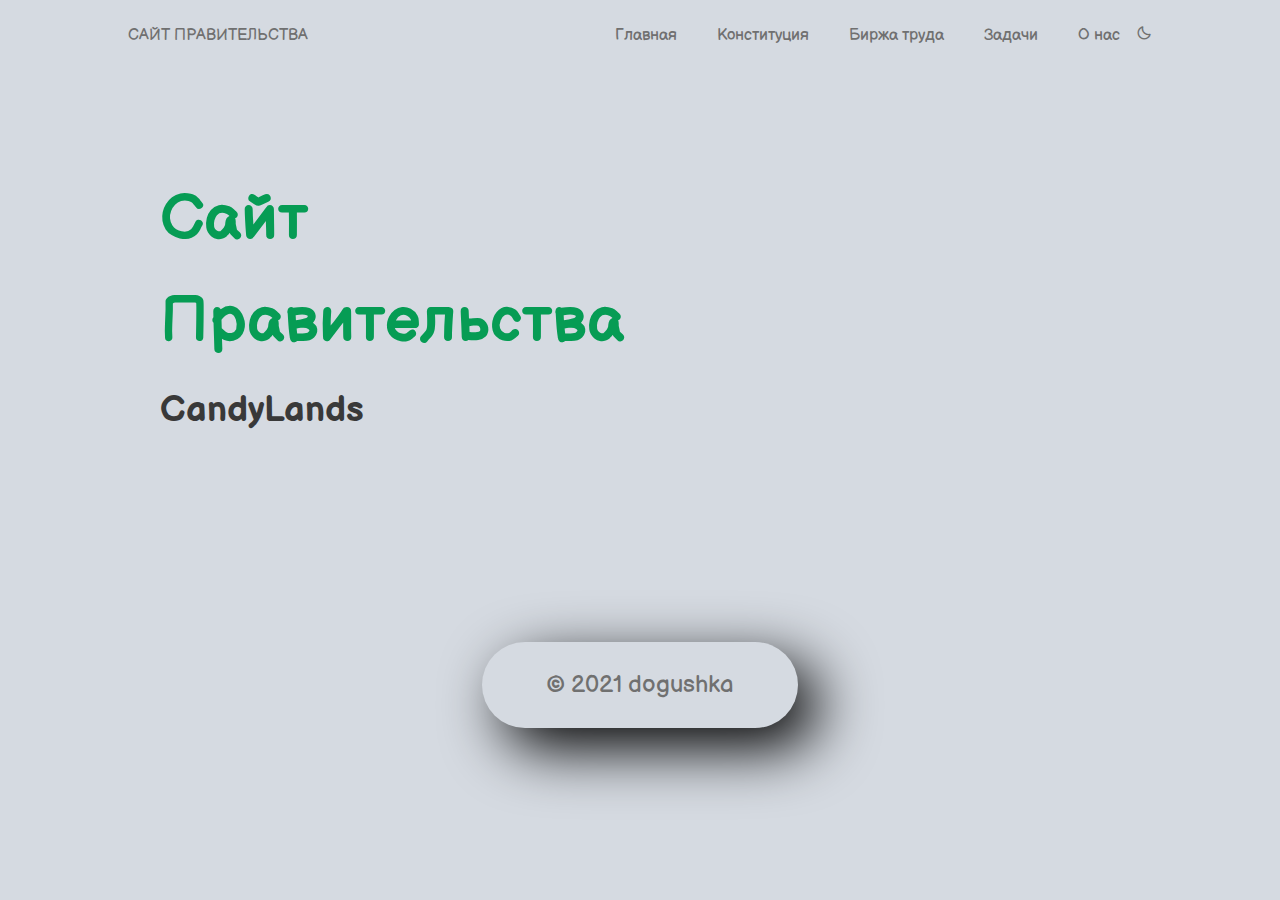
==== index.html @ 111f074c "Add files via upload" ====
<!DOCTYPE html>
<html lang="en">
    <head>
        <meta charset="UTF-8">
        <meta name="viewport" content="width=device-width, initial-scale=1.0">
        <!--========== BOX ICONS ==========-->
        <link rel="preconnect" href="https://fonts.googleapis.com">
        <link rel="preconnect" href="https://fonts.gstatic.com" crossorigin>
        <link href="https://fonts.googleapis.com/css2?family=Balsamiq+Sans:wght@700&display=swap" rel="stylesheet">
        <link href='https://unpkg.com/boxicons@2.0.9/css/boxicons.min.css' rel='stylesheet'>
        <!--========== CSS ==========-->
        <link rel="stylesheet" href="assets/css/styles.css">

        <title>Главная</title>
        
    </head>
    <body>

        <div class="login-popup">
            <div class="box">
                 <div class="img-area">
                     <div class="img">
                     </div>
                     <img src="assets/img/undraw_percentages_-0-rur.svg" alt="" class="login-popup__img-area">
                 </div>
                 <div class="form">
                     <div class="close">&times;</div>
                     <h1>Обновление V1.0</h1>
                     <form>
                     <p class="title__blog"><b>• Добавлена категория "Конституция"</b></p>
             <p class="title__blog"><b>• Ожидается категория "Биржа Труда"</b></p>
             <p class="title__blog"><b>• Заполняется категория "Ивент"</b></p>
             <p class="title__blog"><b>• Заполняется категория "Задачи"</b></p>
             <p class="title__blog"><b>• Добавлена категория "О нас"</b></p>
             <p class="title__blog"><b>• Купили печенек к чаю ʕ ᵔᴥᵔ ʔ</b></p>
                     </form>
                 </div>
            </div>
       </div>

        <!--========== SCROLL TOP ==========-->
        <a href="#" class="scrolltop" id="scroll-top">
            <i class='bx bx-chevron-up scrolltop__icon'></i>
        </a>

        <!--========== HEADER ==========-->
        <header class="l-header" id="header">
            <nav class="nav bd-container">
                <a href="#" class="nav__logo">САЙТ ПРАВИТЕЛЬСТВА</a>

                <div class="nav__menu" id="nav-menu">
                    <ul class="nav__list">
                        <li class="nav__item"><a href="#home" class="nav__link active-link">Главная</a></li>
                        <li class="nav__item"><a href="constitut.html" class="nav__link">Конституция</a></li>
                        <li class="nav__item"><a href="birga.html" class="nav__link">Биржа труда</a></li>
                        <li class="nav__item"><a href="#menu" class="nav__link">Задачи</a></li>
                        <li class="nav__item"><a href="#menu" class="nav__link">О нас</a></li>
                        <li><i class='bx bx-moon change-theme' id="theme-button"></i></li>
                    </ul>
                </div>

                <div class="nav__toggle" id="nav-toggle">
                    <i class='bx bx-menu'></i>
                </div>
            </nav>
        </header>

        <main class="l-main">
            <!--========== HOME ==========-->
            <section class="home" id="home">
                <div class="home__container bd-container bd-grid">
                    <div class="home__data">
                        <h1 class="home__title">Сайт <br> Правительства</h1>
                        <h2 class="home__subtitle">CandyLands</h2>
                    </div>
    
                    <img src="assets/img/Group_8.svg" alt="" class="home__img">
                </div>
            </section>
            <div class="container">
                <div class="text">
                  <p>&copy <span id="currentYear">2021</span> dogushka</p>
                </div>
              </div>
              <br>
        <!--========== SCROLL REVEAL ==========-->
        <script src="https://unpkg.com/scrollreveal"></script>
        <script src="https://cdn.jsdelivr.net/npm/canvas-confetti@1.4.0/dist/confetti.browser.min.js"></script>


        <!--========== MAIN JS ==========-->
        <script src="assets/js/main.js"></script>
        <script src="assets/js/taimer.js"></script>
    </body>
</html>
---- assets/css/styles.css ----
/*===== GOOGLE FONTS =====*/
@import url('https://fonts.googleapis.com/css2?family=Balsamiq+Sans:wght@700&display=swap');

/*===== VARIABLES CSS =====*/
:root {
  --header-height: 3rem;

  /*========== Colors ==========*/
  --first-color: #069C54;
  --first-color-alt: #048654;
  --title-color: #393939;
  --text-color: #707070;
  --text-color-light: #A6A6A6;
  --body-color: #d5dae1;
  --container-color: #FFFFFF;

  /*========== Font and typography ==========*/
  --body-font: 'Balsamiq Sans', sans-serif;
  --biggest-font-size: 2.25rem;
  --h1-font-size: 1.5rem;
  --h2-font-size: 1.25rem;
  --h3-font-size: 1rem;
  --normal-font-size: .938rem;
  --small-font-size: .813rem;
  --smaller-font-size: .75rem;

  /*========== Font weight ==========*/
  --font-medium: 500;
  --font-semi-bold: 600;

  /*========== Margenes ==========*/
  --mb-1: .5rem;
  --mb-2: 1rem;
  --mb-3: 1.5rem;
  --mb-4: 2rem;
  --mb-5: 2.5rem;
  --mb-6: 3rem;

  /*========== z index ==========*/
  --z-tooltip: 10;
  --z-fixed: 100;
}

@media screen and (min-width: 768px){
  :root{
    --biggest-font-size: 4rem;
    --h1-font-size: 2.25rem;
    --h2-font-size: 1.5rem;
    --h3-font-size: 1.25rem;
    --normal-font-size: 1rem;
    --small-font-size: .875rem;
    --smaller-font-size: .813rem;
  }
}

/*========== BASE ==========*/
*,::before,::after{
  box-sizing: border-box;
}

html{
  scroll-behavior: smooth;
}

/*========== Variables Dark theme ==========*/
body.dark-theme{
  --title-color: #F1F3F2;
  --text-color: #C7D1CC;
  --body-color: #1D2521;
  --container-color: #27302C;
}

/*========== Button Dark/Light ==========*/
.change-theme{
  position: absolute;
  right: 1rem;
  top: 1.8rem;
  color: var(--text-color);
  font-size: 1rem;
  cursor: pointer;
}

body{
  margin: var(--header-height) 0 0 0;
  font-family: var(--body-font);
  font-size: var(--normal-font-size);
  background-color: var(--body-color);
  color: var(--text-color);
  line-height: 1.6;
}

h1,h2,h3,p,ul{
  margin: 0;
}

ul{
  padding: 0;
  list-style: none;
}

a{
  text-decoration: none;
}

img{
  max-width: 100%;
  height: auto;
}


/*========== CLASS CSS ==========*/
.section{
  padding: 4rem 0 2rem;
}

.section-title, .section-subtitle{
  text-align: center;
}

.section-title{
  font-size: var(--h1-font-size);
  color: var(--title-color);
  margin-bottom: var(--mb-3);
}

.section-subtitle{
  display: block;
  color: var(--first-color);
  font-weight: var(--font-medium);
  margin-bottom: var(--mb-1);
}

/*========== LAYOUT ==========*/
.bd-container{
  max-width: 960px;
  width: calc(100% - 2rem);
  margin-left: var(--mb-2);
  margin-right: var(--mb-2);
}

.bd-grid{
  display: grid;
  gap: 1.5rem;
}

.l-header{
  width: 100%;
  position: fixed;
  top: 0;
  left: 0;
  z-index: var(--z-fixed);
  background-color: var(--body-color);
}

/*========== NAV ==========*/
.nav{
  max-width: 1024px;
  height: var(--header-height);
  display: flex;
  justify-content: space-between;
  align-items: center;
}

@media screen and (max-width: 768px){
  .nav__menu{
    position: fixed;
    top: -100%;
    left: 0;
    width: 100%;
    padding: 1.5rem 0 1rem;
    text-align: center;
    background-color: var(--body-color);
    transition: .4s;
    box-shadow: 0 4px 4px rgba(0,0,0,.1);
    border-radius: 0 0 1rem 1rem;
    z-index: var(--z-fixed);
  }
}

.nav__item{
  margin-bottom: var(--mb-2);
}

.nav__link, .nav__logo, .nav__toggle{
  color: var(--text-color);
  font-weight: var(--font-medium);
}

.nav__logo:hover{
  color: var(--first-color);
}

.nav__link{
  transition: .3s;
}

.nav__link:hover{
  color: var(--first-color);
}

.nav__toggle{
  font-size: 1.3rem;
  cursor: pointer;
}

/* Show menu */
.show-menu{
  top: var(--header-height);
}

/* Change background header */
.scroll-header{
  box-shadow: 0 2px 4px rgba(0,0,0,.1);
}

/* Scroll top */
.scrolltop{
  position: fixed;
  right: 1rem;
  bottom: -20%;
  display: flex;
  justify-content: center;
  align-items: center;
  padding: .3rem;
  background: rgba(6,156,84,.5);
  border-radius: .4rem;
  z-index: var(--z-tooltip);
  transition: .4s;
  visibility: hidden;
}

.scrolltop:hover{
  background-color: var(--first-color-alt);
}

.scrolltop__icon{
  font-size: 1.8rem;
  color: var(--body-color);
}

/* Show scrolltop */
.show-scroll{
  visibility: visible;
  bottom: 1.5rem;
}

/*========== CARD GLASS ==========*/
.card{
  position: relative;
  overflow: hidden;
  padding: 3rem 0;
  background-color: var(--body-color);
}

.card__container{
  display: grid;
  gap: 1.5rem;
}

.card__glass{
  position: relative;
  overflow: hidden;
  text-align: center;
  padding: 2.5rem;
  background: linear-gradient(130deg,
              rgba(251,251,254,.6),
              rgba(251,251,254,.2));
  box-shadow: inset 2px 2px 1px rgba(251,251,254,.3)
              inset -2px -2px 1px rgba(251,251,254,.2);
  border-radius: 1.5rem;
  backdrop-filter: blur(10px);
}

.card__img{
  width: 80px;
  height: 80px;
  border-radius: 50%;
  border: 2px solid #F4F4FB;
  margin-bottom: 1rem;
}

.card__data{
  margin-bottom: 1.5rem;
}

.card__title{
  font-size: var(--h3-font-size);
  color: var(--title-color);
  font-weight: 600;
  margin-bottom: .25rem;
}

.card__profession{
  font-size: var(--small-font-size);
  color: var(--text-color);
  font-weight: 500;
}

.card__button{
  display: inline-block;
  background: linear-gradient(130deg,
              rgba(251,251,254,.9),
              rgba(251,251,254,.2));
  padding: .75rem 1.5rem;
  border-radius: .5rem;
  color: var(--title-color);
  font-weight: 500;
  transition: .4s;
}

.card__button:hover{
  background: linear-gradient(130deg,
              rgba(251,251,254,1),
              rgba(251,251,254,.4));
}

.card__social{
  position: absolute;
  top: 50%;
  transform: translateY(-50%);
}

.card__link{
  display: block;
  font-size: 1.35rem;
  color: var(--title-color);
  margin: 1rem 0;
  transform: translateX(-5rem);
}

.card__link:nth-child(1){
  transition: .2s;
}
.card__link:nth-child(2){
  transition: .5s;
}
.card__link:nth-child(3){
  transition: .7s;
}

.card__glass:hover .card__link{
  transform: translateX(-1.5rem);
}

.card__circle{
  position: absolute;
  width: 250px;
  height: 250px;
  background: linear-gradient(130deg,
              rgba(77,73,191,.8),
              rgba(255,255,255,.2));
  border-radius: 50%;
}

.card__circle1{
  top: 20%;
  left: -20%;
}

.card__circle2{
  bottom: -5%;
  right: -25%;
  background: linear-gradient(130deg,
              rgba(5,219,242,.8),
              rgba(255,255,255,.2));
}

/*========== MEDIA QUERIES ==========*/
@media screen and (min-width: 568px){
  .card__container{
    grid-template-columns: repeat(2, 1fr);
  }
}

@media screen and (min-width: 768px){
  .bd-container{
    margin-left: auto;
    margin-right: auto;
  }

  .card{
    padding: 0;
  }

  .card__container{
    height: 100vh;
    grid-template-columns: repeat(3, 1fr);
    align-content: center;
  }

  .card__circle1{
    left: 5%;
    top: 12%;
  }

  .card__circle2{
    right: 8%;
    bottom: 15%;
  }
}

/*========== HOME ==========*/
.home__container{
  height: calc(100vh - var(--header-height));
  align-content: center;
}

.home__title{
  font-size: var(--biggest-font-size);
  color: var(--first-color);
  margin-bottom: var(--mb-1);
}

.home__subtitle{
  font-size: var(--h1-font-size);
  color: var(--title-color);
  margin-bottom: var(--mb-4);
}

.home__img{
  width: 300px;
  justify-self: center;
}

/*========== BUTTONS ==========*/
.button{
  display: inline-block;
  background-color: var(--first-color);
  color: #FFF;
  padding: .75rem 1rem;
  border-radius: .5rem;
  transition: .3s;
}

.button:hover{
  background-color: var(--first-color-alt);
}

/*========== ABOUT ==========*/
.about__data{
  text-align: center;
}

.about__description{
  margin-bottom: var(--mb-3);
}

.about__img{
  width: 280px;
  border-radius: .5rem;
  justify-self: center;
}

/*========== SERVICES ==========*/
.services__container{
  row-gap: 2.5rem;
  grid-template-columns: repeat(auto-fit, minmax(220px, 1fr));
}

.services__content{
  text-align: center;
}

.services__img{
  width: 64px;
  height: 64px;
  fill: var(--first-color);
  margin-bottom: var(--mb-2);
}

.services__title{
  font-size: var(--h3-font-size);
  color: var(--title-color);
  margin-bottom: var(--mb-1);
}

.services__description{
  padding: 0 1.5rem;
}

/*========== MENU ==========*/
.menu__container{
  grid-template-columns: repeat(2, 1fr);
  justify-content: center;
}

.menu__content{
  position: relative;
  display: flex;
  flex-direction: column;
  background-color: var(--container-color);
  border-radius: .5rem;
  box-shadow: 0 2px 4px rgba(3,74,40,.15);
  padding: .75rem;
}

.menu__img{
  width: 100px;
  align-self: center;
  margin-bottom: var(--mb-2);
}

.menu__name, .menu__preci{
  font-weight: var(--font-semi-bold);
  color: var(--title-color);
}

.menu__name{
  font-size: var(--normal-font-size);
}

.menu__detail, .menu__preci{
  font-size: var(--small-font-size);
}

.menu__detail{
  margin-bottom: 0.2rem;
}

.menu__button{
  position: absolute;
  bottom: 0;
  right: 0;
  display: flex;
  padding: .625rem .813rem;
  border-radius: .5rem 0 .5rem 0;
}

/*========== APP ==========*/
.app__data{
  text-align: center;
}

.app__description{
  margin-bottom: var(--mb-5);
}

.app__stores{
  margin-bottom: var(--mb-4);
}

.app__store{
  width: 120px;
  margin: 0 var(--mb-1);
}

.app__img{
  width: 230px;
  justify-self: center;
}

/*========== CONTACT ==========*/
.contact__container{
  text-align: center;
}

.contact__description{
  margin-bottom: var(--mb-3);
}

/*========== FOOTER ==========*/
.footer__container{
  grid-template-columns: repeat(auto-fit, minmax(220px, 1fr));
  row-gap: 2rem;
}

.footer__logo{
  font-size: var(--h3-font-size);
  color: var(--first-color);
  font-weight: var(--font-semi-bold);
}

.footer__description{
  display: block;
  font-size: var(--small-font-size);
  margin: .25rem 0 var(--mb-3);
}

.footer__social{
  font-size: 1.5rem;
  color: var(--title-color);
  margin-right: var(--mb-2);
}

.footer__title{
  font-size: var(--h2-font-size);
  color: var(--title-color);
  margin-bottom: var(--mb-2);
}

.footer__link{
  display: inline-block;
  color: var(--text-color);
  margin-bottom: var(--mb-1);
}

.footer__link:hover{
  color: var(--first-color);
}

.footer__copy{
  text-align: center;
  font-size: var(--small-font-size);
  color: var(--text-color-light);
  margin-top: 3.5rem;
}

text{
  margin-left: 10px;
  margin-right: 10px;
}

*{
  box-sizing: border-box;
  margin:0;
}

.login-popup{
  position: fixed;
  left: 0;
  top: 0;
  width: 100%;
  height: 100%;
  z-index: 1099;
  visibility: hidden;
  opacity: 0;
  transition: all 1s ease;
}
.login-popup.show{
  visibility:visible;
  opacity: 1;
}
.login-popup .box{
  background-color:#00FA9A;
  width: 750px;
  position: absolute;
  left: 50%;
  top:50%;
  transform:translate(-50%,-50%);
  display: flex;
  flex-wrap: wrap;
  opacity: 0;
  margin-left: 50px;
  transition: all 1s ease;
  border-radius: 30px;
}
.login-popup.show .box{
  opacity: 1;
  margin-left: 0;
}
.login-popup .box .img-area{
  flex:0 0 50%;
  max-width: 50%;
  position: relative;
  overflow: hidden;
  padding:30px;
  display: flex;
  align-items: center;
  justify-content: center;
}
.login-popup .box .img-area h1{
  font-size: 30px;
}
.login-popup .box .img-area .img{
  position: absolute;
  left:0;
  top:0;
  width: 100%;
  height: 100%;
  background-image: url('img/undraw_update_re_swkp.svg');
  background-size: cover;
  background-position: center;
  animation: zoomInOut 7s linear infinite;
  z-index: -1;

}
@keyframes zoomInOut{
  0%,100%{
      transform: scale(1);
  }
  50%{
      transform: scale(1.1);
  }
}
.login-popup .box .form{
  flex:0 0 50%;
  max-width: 50%;
  padding:40px 30px;
}

.login-popup .box .form h1{
  color: black;
  font-size: 30px;
  margin:0 0 30px;
}
.login-popup .box .form .form-control{
  height: 45px;
  margin-bottom: 30px;
  width: 100%;
  border:none;
  border-bottom:1px solid black;
  font-size: 15px;
  color:#000000;
}
.login-popup .box .form .form-control:focus{
  outline: none;
}
.login-popup .box .form label{
  font-size: 15px;
  color:black;
}

.login-popup .box .form .btn:focus{
  outline: none;
}

.login-popup .box .form .close{
  position: absolute;
  right: 10px;
  top:0px;
  font-size: 30px;
  cursor: pointer;
  color: black;
}

.title__blog{
  color: black;
}

/*responsive*/
@media(max-width: 767px){
  .login-popup .box{
      width: calc(100% - 30px);
  }
  .login-popup .box .img-area{
      display: none;
  }
  .login-popup .box .form{
      flex: 0 0 100%;
      max-width: 100%;
  }
}

  /*FOOTER*/
  
  .container {
    min-height: 10vh;
    min-width: 10vw;
    display: grid;
    place-items: center;
  }
  
  .text {
    padding: 1.5rem 4rem;
    border-radius: 50px;
    box-shadow:  20px 20px 60px #000000;
    font-family: var(--body-font);
    font-size: 1.5rem;
    color: #292b2e;
    color: var(--text-color);
  }


/*========== MEDIA QUERIES ==========*/
@media screen and (min-width: 576px){
  .home__container,
  .about__container,
  .app__container{
    grid-template-columns: repeat(2,1fr);
    align-items: center;
  }

  .about__data, .about__initial,
  .app__data, .app__initial,
  .contact__container, .contact__initial{
    text-align: initial;
  }

  .about__img, .app__img{
    width: 380px;
    order: -1;
  }

  .contact__container{
    grid-template-columns: 1.75fr 1fr;
    align-items: center;
  }
  .contact__button{
    justify-self: center;
  }
}

@media screen and (min-width: 768px){
  body{
    margin: 0;
  }

  .section{
    padding-top: 8rem;
  }

  .nav{
    height: calc(var(--header-height) + 1.5rem);
  }
  .nav__list{
    display: flex;
  }
  .nav__item{
    margin-left: var(--mb-5);
    margin-bottom: 0;
  }
  .nav__toggle{
    display: none;
  }

  .change-theme{
    position: initial;
    margin-left: var(--mb-2);
  }

  .home__container{
    height: 100vh;
    justify-items: center;
  }

  .services__container,
  .menu__container{
    margin-top: var(--mb-6);
  }

  .menu__container{
    grid-template-columns: repeat(3, 210px);
    column-gap: 4rem;
  }
  .menu__content{
    padding: 1.5rem;
  }
  .menu__img{
    width: 130px;
  }

  .app__store{
    margin: 0 var(--mb-1) 0 0;
  }
}

@media screen and (min-width: 960px){
  .bd-container{
    margin-left: auto;
    margin-right: auto;
  }

  .home__img{
    width: 500px;
  }

  .about__container,
  .app__container{
    column-gap: 7rem;
  }
}

/* For tall screens on mobiles y desktop*/
@media screen and (min-height: 721px) {
    .home__container {
        height: 640px;
    }
}
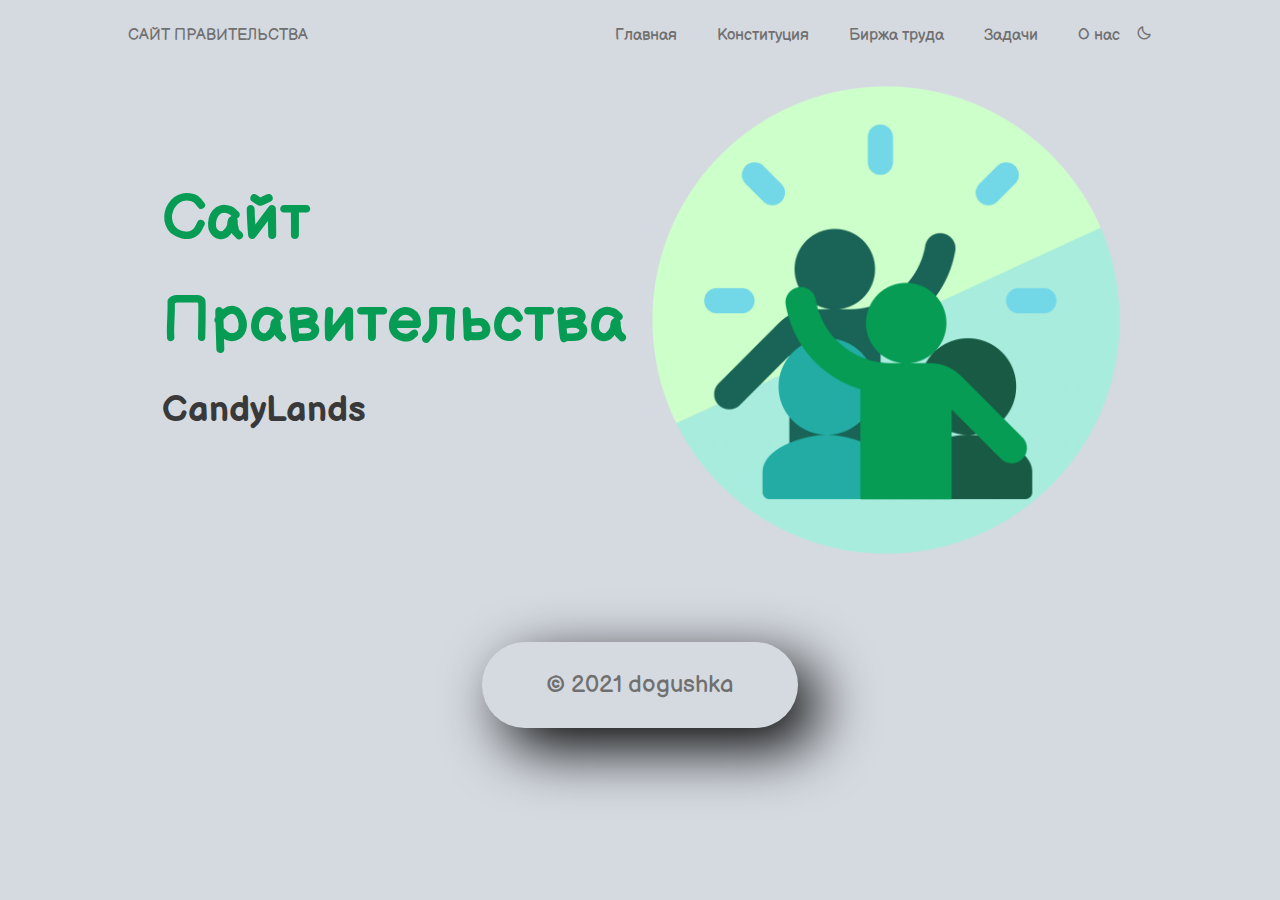
==== commit a8c43a99: "Add files via upload" ====
--- a/index.html
+++ b/index.html
@@ -10,9 +10,16 @@
         <link href='https://unpkg.com/boxicons@2.0.9/css/boxicons.min.css' rel='stylesheet'>
         <!--========== CSS ==========-->
         <link rel="stylesheet" href="assets/css/styles.css">
-
         <title>Главная</title>
         
+        <link rel="apple-touch-icon" sizes="180x180" href="favicons/apple-touch-icon.png">
+        <link rel="icon" type="image/png" sizes="32x32" href="favicons/favicon-32x32.png">
+        <link rel="icon" type="image/png" sizes="16x16" href="favicons/favicon-16x16.png">
+        <link rel="manifest" href="favicons/site.webmanifest">
+        <link rel="mask-icon" href="favicons/safari-pinned-tab.svg" color="#5bbad5">
+        <meta name="msapplication-TileColor" content="#da532c">
+        <meta name="theme-color" content="#ffffff">
+
     </head>
     <body>
 
@@ -74,7 +81,7 @@
                         <h2 class="home__subtitle">CandyLands</h2>
                     </div>
     
-                    <img src="assets/img/Group_8.svg" alt="" class="home__img">
+                    <img src="assets/img/PicsArt_11-20-08.46.52.png" alt="" class="home__img">
                 </div>
             </section>
             <div class="container">
--- a/assets/css/styles.css
+++ b/assets/css/styles.css
@@ -631,7 +631,7 @@
   opacity: 1;
 }
 .login-popup .box{
-  background-color:#00FA9A;
+  background-color:var(--body-color);
   width: 750px;
   position: absolute;
   left: 50%;
@@ -643,6 +643,7 @@
   margin-left: 50px;
   transition: all 1s ease;
   border-radius: 30px;
+  box-shadow:  40px 30px 70px #000000;
 }
 .login-popup.show .box{
   opacity: 1;
@@ -689,7 +690,7 @@
 }
 
 .login-popup .box .form h1{
-  color: black;
+  color: var(--text-color);
   font-size: 30px;
   margin:0 0 30px;
 }
@@ -724,7 +725,7 @@
 }
 
 .title__blog{
-  color: black;
+  color: var(--text-color);
 }
 
 /*responsive*/
